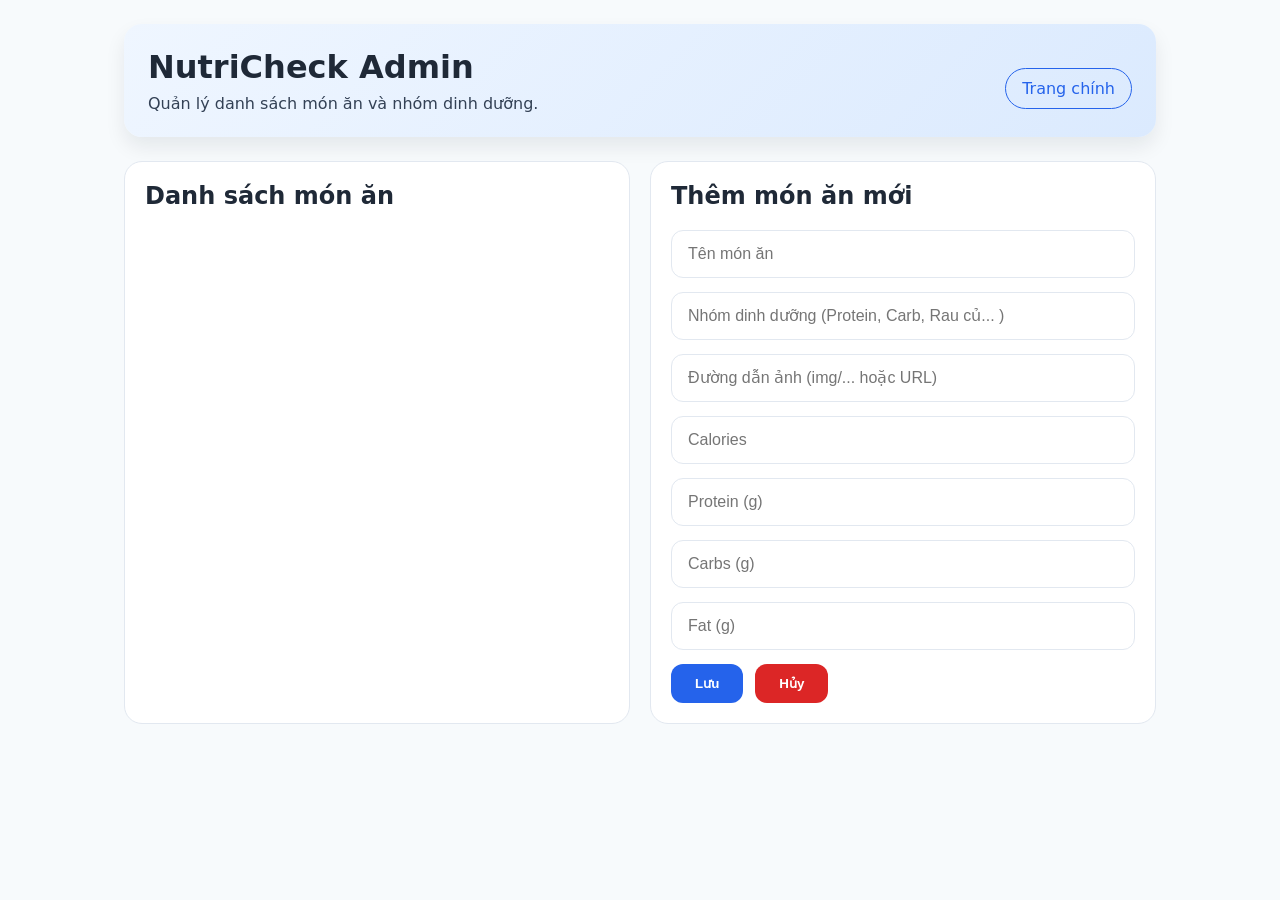
==== admin.html @ 1e6f8107 "nutricheck" ====
<!doctype html>
<html lang="vi">
  <head>
    <meta charset="UTF-8" />
    <meta name="viewport" content="width=device-width, initial-scale=1.0" />
    <title>NutriCheck - Quản trị</title>
    <link rel="stylesheet" href="css/style.css" />
  </head>
  <body>
    <div class="admin-shell container">
      <header class="app-header">
        <div>
          <h1>NutriCheck Admin</h1>
          <p>Quản lý danh sách món ăn và nhóm dinh dưỡng.</p>
        </div>
        <nav class="top-nav">
          <a href="index.html">Trang chính</a>
        </nav>
      </header>

      <main class="admin-panel">
        <section class="panel">
          <h2>Danh sách món ăn</h2>
          <div id="adminMessage"></div>
          <div id="productList"></div>
        </section>

        <section class="panel">
          <h2 id="formTitle">Thêm món ăn mới</h2>
          <form id="productForm" class="admin-form">
            <input
              id="foodName"
              type="text"
              placeholder="Tên món ăn"
              required
            />
            <input
              id="foodGroup"
              type="text"
              placeholder="Nhóm dinh dưỡng (Protein, Carb, Rau củ... )"
            />
            <input
              id="foodImage"
              type="text"
              placeholder="Đường dẫn ảnh (img/... hoặc URL)"
            />
            <input
              id="foodCalories"
              type="number"
              min="0"
              placeholder="Calories"
              required
            />
            <input
              id="foodProtein"
              type="number"
              min="0"
              placeholder="Protein (g)"
              required
            />
            <input
              id="foodCarbs"
              type="number"
              min="0"
              placeholder="Carbs (g)"
              required
            />
            <input
              id="foodFat"
              type="number"
              min="0"
              placeholder="Fat (g)"
              required
            />
            <div class="admin-actions">
              <button id="saveBtn" type="submit">Lưu</button>
              <button id="cancelBtn" type="button" class="danger">Hủy</button>
            </div>
          </form>
        </section>
      </main>
    </div>

    <script src="js/api.js"></script>
    <script src="js/utils.js"></script>
    <script src="js/admin.js"></script>
  </body>
</html>
---- css/style.css ----
:root {
  --bg: #f7fafc;
  --card: #ffffff;
  --text: #1f2937;
  --accent: #2563eb;
  --border: #e2e8f0;
  --success: #16a34a;
  --danger: #dc2626;
}

* {
  box-sizing: border-box;
}

body {
  margin: 0;
  font-family: Inter, system-ui, sans-serif;
  background: var(--bg);
  color: var(--text);
}

.container {
  max-width: 1080px;
  margin: 0 auto;
  padding: 24px;
}

.top-nav {
  display: flex;
  gap: 16px;
  flex-wrap: wrap;
  margin-top: 16px;
}

.top-nav a {
  display: inline-block;
  padding: 10px 16px;
  border-radius: 999px;
  text-decoration: none;
  color: var(--accent);
  border: 1px solid var(--accent);
  transition: all 0.2s ease;
}

.top-nav a:hover {
  background: var(--accent);
  color: white;
}

.app-shell,
.admin-shell {
  padding: 24px;
}

.app-header {
  padding: 24px;
  margin-bottom: 24px;
  border-radius: 18px;
  background: linear-gradient(135deg, #eff6ff, #dbeafe);
  box-shadow: 0 10px 20px rgba(15, 23, 42, 0.08);
  display: flex;
  align-items: center;
  justify-content: space-between;
  gap: 20px;
}

.header-brand {
  display: flex;
  align-items: center;
  gap: 16px;
}

.logo {
  width: 60px;
  height: 60px;
  display: block;
}

.app-header h1 {
  margin: 0 0 8px;
  font-size: clamp(2rem, 2.5vw, 2.8rem);
}

.app-header p {
  margin: 0;
  color: #334155;
}

main {
  display: grid;
  gap: 22px;
}

.panel {
  padding: 20px;
  border-radius: 18px;
  background: var(--card);
  border: 1px solid var(--border);
}

.panel h2 {
  margin-top: 0;
}

.panel-search {
  display: grid;
  gap: 12px;
}

#searchInput,
input[type="text"],
input[type="number"],
textarea,
select {
  width: 100%;
  padding: 14px 16px;
  border: 1px solid var(--border);
  border-radius: 12px;
  font-size: 1rem;
}

button {
  padding: 12px 24px;
  border: none;
  border-radius: 12px;
  background: var(--accent);
  color: white;
  cursor: pointer;
  font-weight: 600;
}

button:hover {
  background: #1d4ed8;
}

.food-card,
.product-card {
  display: grid;
  grid-template-columns: 120px 1fr;
  gap: 18px;
  align-items: start;
  padding: 16px;
  border-radius: 14px;
  margin-bottom: 14px;
  border: 1px solid #e2e8f0;
  background: #f8fafc;
}

.food-card__media,
.product-card__media {
  width: 120px;
}

.food-image,
.product-img {
  width: 100%;
  height: 120px;
  object-fit: cover;
  border-radius: 18px;
  border: 1px solid #e2e8f0;
  background: white;
}

.food-image--placeholder {
  display: grid;
  place-items: center;
  color: #64748b;
  font-size: 0.9rem;
  text-align: center;
  padding: 10px;
}

.food-card__body,
.product-card__body {
  display: grid;
  gap: 10px;
}

.food-group {
  margin: 0;
  color: #334155;
  font-weight: 600;
}

.food-card:last-child,
.product-card:last-child {
  margin-bottom: 0;
}

.food-card h3,
.product-card h3 {
  margin: 0 0 8px;
}

.food-card p,
.product-card p {
  margin: 0;
  color: #475569;
}

.nutri-grid {
  display: grid;
  grid-template-columns: repeat(auto-fit, minmax(140px, 1fr));
  gap: 12px;
  margin-top: 16px;
}

.nutri-item {
  padding: 14px;
  background: white;
  border-radius: 14px;
  border: 1px solid #e2e8f0;
  text-align: center;
}

.nutri-item strong {
  display: block;
  margin-bottom: 8px;
  color: #0f172a;
}

.entry-actions {
  display: flex;
  gap: 12px;
  align-items: center;
  flex-wrap: wrap;
  margin-top: 14px;
}

.entry-controls {
  display: flex;
  gap: 10px;
  align-items: center;
}

.entry-controls input {
  width: 80px;
  padding: 10px 12px;
}

.diary-item {
  padding: 18px;
  border-radius: 16px;
  margin-bottom: 14px;
  border: 1px solid #e2e8f0;
  background: #ffffff;
}

.diary-meta {
  display: flex;
  justify-content: space-between;
  gap: 12px;
  flex-wrap: wrap;
  margin-bottom: 10px;
}

.totals-grid {
  display: grid;
  grid-template-columns: repeat(auto-fit, minmax(130px, 1fr));
  gap: 12px;
  margin-bottom: 18px;
}

.panel-diary {
  display: grid;
  gap: 16px;
}

.admin-panel {
  display: grid;
  gap: 20px;
}

.admin-form {
  display: grid;
  gap: 14px;
}

.admin-actions {
  display: flex;
  gap: 12px;
  flex-wrap: wrap;
}

.text-success {
  color: var(--success);
}

.text-danger {
  color: var(--danger);
}

.message {
  padding: 12px 16px;
  border-radius: 14px;
  margin-bottom: 16px;
  border: 1px solid transparent;
}

.message.info {
  background: #e0f2fe;
  color: #0369a1;
  border-color: #bae6fd;
}

.message.success {
  background: #dcfce7;
  color: #166534;
  border-color: #bbf7d0;
}

.message.error {
  background: #fee2e2;
  color: #991b1b;
  border-color: #fecaca;
}

.admin-actions button.danger {
  background: var(--danger);
}

.admin-actions button.danger:hover {
  background: #b91c1c;
}

@media (min-width: 768px) {
  main {
    grid-template-columns: 1fr 1fr;
  }

  .panel-summary {
    grid-column: span 2;
  }
}

@media (max-width: 720px) {
  .food-card {
    grid-template-columns: 1fr;
  }

  .food-card__media {
    width: 100%;
  }
}
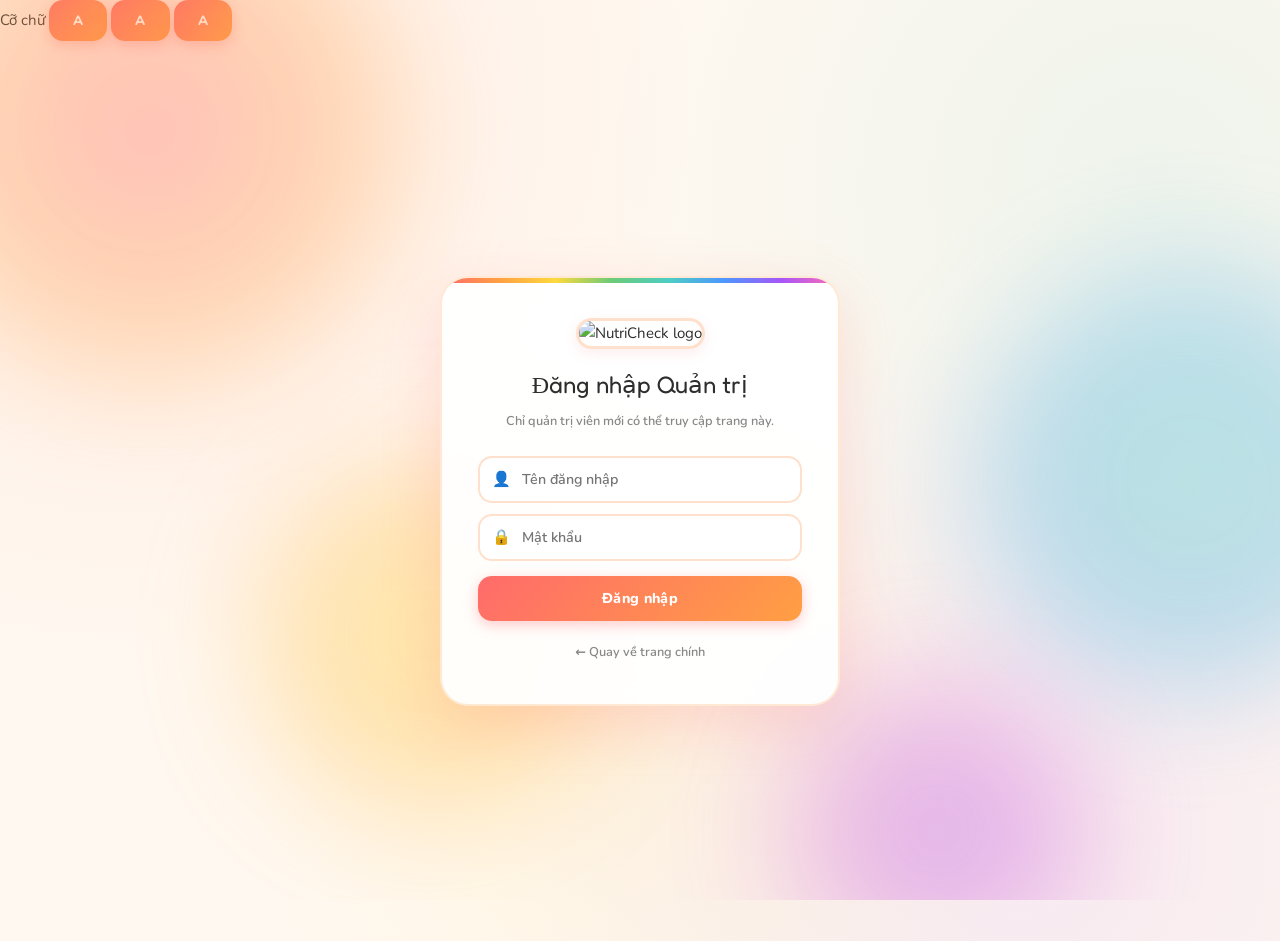
==== commit f65a70c2: "fix: sửa lỗi xem chi tiết món ăn" ====
--- a/admin.html
+++ b/admin.html
@@ -4,17 +4,78 @@
     <meta charset="UTF-8" />
     <meta name="viewport" content="width=device-width, initial-scale=1.0" />
     <title>NutriCheck - Quản trị</title>
+    <link rel="preconnect" href="https://fonts.googleapis.com" />
+    <link rel="preconnect" href="https://fonts.gstatic.com" crossorigin />
+    <link
+      href="https://fonts.googleapis.com/css2?family=DM+Sans:opsz,wght@9..40,300;9..40,400;9..40,500;9..40,600&family=DM+Serif+Display:ital@0;1&display=swap"
+      rel="stylesheet"
+    />
     <link rel="stylesheet" href="css/style.css" />
   </head>
   <body>
-    <div class="admin-shell container">
+    <!-- Nền trang trí -->
+    <div class="bg-blobs">
+      <div class="blob blob-1"></div>
+      <div class="blob blob-2"></div>
+      <div class="blob blob-3"></div>
+      <div class="blob blob-4"></div>
+    </div>
+
+    <!-- Nút điều chỉnh cỡ chữ -->
+    <div class="font-size-bar">
+      <span class="font-size-label">Cỡ chữ</span>
+      <button class="fs-btn" id="fsSmall" title="Nhỏ">A</button>
+      <button class="fs-btn fs-active" id="fsMedium" title="Vừa">A</button>
+      <button class="fs-btn fs-large-btn" id="fsLarge" title="Lớn">A</button>
+    </div>
+
+    <!-- ===== MÀN HÌNH ĐĂNG NHẬP ===== -->
+    <div id="loginScreen" class="login-overlay">
+      <div class="login-card">
+        <div class="login-top-bar"></div>
+        <div class="login-logo-wrap">
+          <img
+            src="https://i.pinimg.com/736x/ec/7d/d2/ec7dd2062f54366da747528c0b5f0b2d.jpg"
+            alt="NutriCheck logo"
+          />
+        </div>
+        <h2>Đăng nhập Quản trị</h2>
+        <p class="login-sub">
+          Chỉ quản trị viên mới có thể truy cập trang này.
+        </p>
+        <div id="loginMessage"></div>
+        <div class="login-form">
+          <div class="input-group">
+            <span class="input-icon">👤</span>
+            <input id="loginUsername" type="text" placeholder="Tên đăng nhập" />
+          </div>
+          <div class="input-group">
+            <span class="input-icon">🔒</span>
+            <input id="loginPassword" type="password" placeholder="Mật khẩu" />
+          </div>
+          <button id="loginBtn">Đăng nhập</button>
+        </div>
+        <a href="index.html" class="login-back">← Quay về trang chính</a>
+      </div>
+    </div>
+
+    <!-- ===== TRANG ADMIN ===== -->
+    <div id="adminScreen" class="admin-shell container" style="display: none">
       <header class="app-header">
-        <div>
-          <h1>NutriCheck Admin</h1>
-          <p>Quản lý danh sách món ăn và nhóm dinh dưỡng.</p>
+        <div class="header-brand">
+          <img
+            class="logo"
+            src="https://i.pinimg.com/736x/ec/7d/d2/ec7dd2062f54366da747528c0b5f0b2d.jpg"
+            alt="NutriCheck logo"
+          />
+          <div>
+            <h1>NutriCheck Admin</h1>
+            <p>Quản lý danh sách món ăn và nhóm dinh dưỡng.</p>
+          </div>
         </div>
         <nav class="top-nav">
           <a href="index.html">Trang chính</a>
+          <button id="logoutBtn" class="btn-logout">Đăng xuất</button>
         </nav>
       </header>
 
@@ -37,7 +98,7 @@
             <input
               id="foodGroup"
               type="text"
-              placeholder="Nhóm dinh dưỡng (Protein, Carb, Rau củ... )"
+              placeholder="Nhóm dinh dưỡng (Protein, Carb, Rau củ...)"
             />
             <input
               id="foodImage"
@@ -48,7 +109,7 @@
               id="foodCalories"
               type="number"
               min="0"
-              placeholder="Calories"
+              placeholder="Calories (kcal)"
               required
             />
             <input
@@ -73,8 +134,10 @@
               required
             />
             <div class="admin-actions">
-              <button id="saveBtn" type="submit">Lưu</button>
-              <button id="cancelBtn" type="button" class="danger">Hủy</button>
+              <button id="saveBtn" type="submit">💾 Lưu</button>
+              <button id="cancelBtn" type="button" class="btn-cancel">
+                ✕ Hủy
+              </button>
             </div>
           </form>
         </section>
@@ -83,6 +146,26 @@
 
     <script src="js/api.js"></script>
     <script src="js/utils.js"></script>
+    <script src="js/auth.js"></script>
     <script src="js/admin.js"></script>
+    <script>
+      // Font size control
+      const root = document.documentElement;
+      const sizes = { fsSmall: "13px", fsMedium: "15px", fsLarge: "17px" };
+      const saved = localStorage.getItem("nc_fontsize") || "fsMedium";
+      root.style.fontSize = sizes[saved];
+      document.getElementById(saved)?.classList.add("fs-active");
+
+      ["fsSmall", "fsMedium", "fsLarge"].forEach((id) => {
+        document.getElementById(id)?.addEventListener("click", () => {
+          root.style.fontSize = sizes[id];
+          localStorage.setItem("nc_fontsize", id);
+          document
+            .querySelectorAll(".fs-btn")
+            .forEach((b) => b.classList.remove("fs-active"));
+          document.getElementById(id).classList.add("fs-active");
+        });
+      });
+    </script>
   </body>
 </html>
--- a/css/style.css
+++ b/css/style.css
@@ -1,344 +1,930 @@
+@import url('https://fonts.googleapis.com/css2?family=Nunito:wght@400;600;700;800;900&family=Fredoka+One&display=swap');
+
 :root {
-  --bg: #f7fafc;
-  --card: #ffffff;
-  --text: #1f2937;
-  --accent: #2563eb;
-  --border: #e2e8f0;
-  --success: #16a34a;
-  --danger: #dc2626;
+    --coral: #ff6b6b;
+    --coral-dark: #e85555;
+    --orange: #ff9f43;
+    --yellow: #ffd93d;
+    --green: #6bcb77;
+    --green-dark: #4caf60;
+    --teal: #4ecdc4;
+    --teal-dark: #38b2aa;
+    --purple: #a855f7;
+    --purple-light: #f3e8ff;
+    --blue: #4d96ff;
+    --blue-light: #e8f2ff;
+    --pink: #ff6eb4;
+    --pink-light: #ffe8f4;
+    --bg: #fff8f0;
+    --card: #ffffff;
+    --text: #2d2d2d;
+    --text-muted: #888;
+    --border: #ffe0cc;
+    --danger: #ff4757;
+    --radius-sm: 14px;
+    --radius-md: 20px;
+    --radius-lg: 28px;
+    --shadow-sm: 0 4px 14px rgba(255, 107, 107, 0.12);
+    --shadow-md: 0 8px 32px rgba(255, 107, 107, 0.18);
+    --shadow-lg: 0 20px 60px rgba(255, 107, 107, 0.2);
+    --shadow-color: 0 6px 24px rgba(78, 205, 196, 0.18);
 }
 
 * {
-  box-sizing: border-box;
+    box-sizing: border-box;
+    margin: 0;
+    padding: 0;
+}
+
+html {
+    font-size: 15px;
 }
 
 body {
-  margin: 0;
-  font-family: Inter, system-ui, sans-serif;
-  background: var(--bg);
-  color: var(--text);
-}
-
+    font-family: 'Nunito', system-ui, sans-serif;
+    font-size: 1rem;
+    line-height: 1.65;
+    color: var(--text);
+    background: var(--bg);
+    background-image:
+        radial-gradient(circle at 10% 10%, #ff6b6b18 0%, transparent 40%),
+        radial-gradient(circle at 90% 20%, #4ecdc418 0%, transparent 40%),
+        radial-gradient(circle at 50% 80%, #ffd93d18 0%, transparent 40%),
+        radial-gradient(circle at 80% 90%, #a855f718 0%, transparent 40%);
+    min-height: 100vh;
+    overflow-x: hidden;
+}
+
+/* ===== BACKGROUND BLOBS ===== */
+.bg-blobs {
+    position: fixed;
+    inset: 0;
+    pointer-events: none;
+    z-index: 0;
+    overflow: hidden;
+}
+
+.blob {
+    position: absolute;
+    border-radius: 50%;
+    filter: blur(60px);
+    opacity: 0.35;
+}
+
+.blob-1 {
+    width: 500px;
+    height: 500px;
+    top: -120px;
+    left: -100px;
+    background: radial-gradient(circle, #ff6b6b, #ffd93d);
+    animation: drift 18s ease-in-out infinite alternate;
+}
+
+.blob-2 {
+    width: 420px;
+    height: 420px;
+    top: 30%;
+    right: -120px;
+    background: radial-gradient(circle, #4ecdc4, #4d96ff);
+    animation: drift 22s ease-in-out infinite alternate-reverse;
+}
+
+.blob-3 {
+    width: 350px;
+    height: 350px;
+    bottom: 10%;
+    left: 20%;
+    background: radial-gradient(circle, #ffd93d, #ff9f43);
+    animation: drift 26s ease-in-out infinite alternate;
+}
+
+.blob-4 {
+    width: 300px;
+    height: 300px;
+    bottom: -80px;
+    right: 15%;
+    background: radial-gradient(circle, #a855f7, #ff6eb4);
+    animation: drift 20s ease-in-out infinite alternate-reverse;
+}
+
+@keyframes drift {
+    from {
+        transform: translate(0, 0) scale(1);
+    }
+
+    to {
+        transform: translate(30px, 20px) scale(1.08);
+    }
+}
+
+/* ===== LAYOUT ===== */
 .container {
-  max-width: 1080px;
-  margin: 0 auto;
-  padding: 24px;
-}
-
+    max-width: 1100px;
+    margin: 0 auto;
+    padding: 28px 24px 48px;
+    position: relative;
+    z-index: 1;
+}
+
+/* ===== HEADER ===== */
+.app-header {
+    display: flex;
+    align-items: center;
+    justify-content: space-between;
+    gap: 20px;
+    padding: 22px 28px;
+    margin-bottom: 28px;
+    border-radius: var(--radius-lg);
+    background: linear-gradient(135deg, #ff6b6b, #ff9f43, #ffd93d);
+    box-shadow: 0 8px 32px rgba(255, 107, 107, 0.35);
+    position: relative;
+    overflow: hidden;
+}
+
+.app-header::before {
+    content: '';
+    position: absolute;
+    top: -40px;
+    right: -40px;
+    width: 160px;
+    height: 160px;
+    background: rgba(255, 255, 255, 0.12);
+    border-radius: 50%;
+}
+
+.app-header::after {
+    content: '';
+    position: absolute;
+    bottom: -60px;
+    left: 40%;
+    width: 200px;
+    height: 200px;
+    background: rgba(255, 255, 255, 0.08);
+    border-radius: 50%;
+}
+
+.header-brand {
+    display: flex;
+    align-items: center;
+    gap: 16px;
+    position: relative;
+    z-index: 1;
+}
+
+.logo {
+    width: 60px;
+    height: 60px;
+    border-radius: var(--radius-md);
+    object-fit: cover;
+    border: 3px solid rgba(255, 255, 255, 0.6);
+    box-shadow: 0 4px 16px rgba(0, 0, 0, 0.15);
+}
+
+.app-header h1 {
+    font-family: 'Fredoka One', cursive;
+    font-size: clamp(1.8rem, 3vw, 2.6rem);
+    font-weight: 400;
+    color: white;
+    letter-spacing: 0.5px;
+    text-shadow: 0 2px 8px rgba(0, 0, 0, 0.15);
+}
+
+.app-header p {
+    color: rgba(255, 255, 255, 0.88);
+    font-size: 0.875rem;
+    font-weight: 600;
+    margin-top: 2px;
+}
+
+/* ===== NAV ===== */
 .top-nav {
-  display: flex;
-  gap: 16px;
-  flex-wrap: wrap;
-  margin-top: 16px;
+    display: flex;
+    align-items: center;
+    gap: 10px;
+    flex-wrap: wrap;
+    position: relative;
+    z-index: 1;
 }
 
 .top-nav a {
-  display: inline-block;
-  padding: 10px 16px;
-  border-radius: 999px;
-  text-decoration: none;
-  color: var(--accent);
-  border: 1px solid var(--accent);
-  transition: all 0.2s ease;
-}
-
-.top-nav a:hover {
-  background: var(--accent);
-  color: white;
-}
-
-.app-shell,
-.admin-shell {
-  padding: 24px;
-}
-
-.app-header {
-  padding: 24px;
-  margin-bottom: 24px;
-  border-radius: 18px;
-  background: linear-gradient(135deg, #eff6ff, #dbeafe);
-  box-shadow: 0 10px 20px rgba(15, 23, 42, 0.08);
-  display: flex;
-  align-items: center;
-  justify-content: space-between;
-  gap: 20px;
-}
-
-.header-brand {
-  display: flex;
-  align-items: center;
-  gap: 16px;
-}
-
-.logo {
-  width: 60px;
-  height: 60px;
-  display: block;
-}
-
-.app-header h1 {
-  margin: 0 0 8px;
-  font-size: clamp(2rem, 2.5vw, 2.8rem);
-}
-
-.app-header p {
-  margin: 0;
-  color: #334155;
-}
-
+    display: inline-block;
+    padding: 10px 22px;
+    border-radius: 999px;
+    text-decoration: none;
+    font-size: 0.875rem;
+    font-weight: 800;
+    color: var(--coral);
+    background: white;
+    border: none;
+    transition: all 0.2s ease;
+    box-shadow: 0 4px 12px rgba(0, 0, 0, 0.1);
+}
+
+.top-nav a:hover,
+.top-nav a.nav-active {
+    background: var(--text);
+    color: white;
+    transform: translateY(-2px);
+    box-shadow: 0 6px 18px rgba(0, 0, 0, 0.2);
+}
+
+/* ===== PANEL ===== */
 main {
-  display: grid;
-  gap: 22px;
+    display: flex;
+    flex-direction: column;
+    gap: 22px;
 }
 
 .panel {
-  padding: 20px;
-  border-radius: 18px;
-  background: var(--card);
-  border: 1px solid var(--border);
+    background: rgba(255, 255, 255, 0.92);
+    backdrop-filter: blur(12px);
+    border-radius: var(--radius-md);
+    border: 2px solid rgba(255, 200, 150, 0.3);
+    padding: 24px 26px;
+    box-shadow: var(--shadow-sm);
+    transition: box-shadow 0.25s, transform 0.25s;
+}
+
+.panel:hover {
+    box-shadow: var(--shadow-md);
+    transform: translateY(-2px);
 }
 
 .panel h2 {
-  margin-top: 0;
-}
-
+    font-family: 'Fredoka One', cursive;
+    font-size: 1.3rem;
+    font-weight: 400;
+    color: var(--text);
+    margin-bottom: 18px;
+    padding-bottom: 14px;
+    border-bottom: 2.5px dashed #ffe0cc;
+    display: flex;
+    align-items: center;
+    gap: 10px;
+}
+
+.panel h2::before {
+    content: '';
+    display: inline-block;
+    width: 6px;
+    height: 24px;
+    background: linear-gradient(to bottom, var(--coral), var(--orange), var(--yellow));
+    border-radius: 4px;
+    flex-shrink: 0;
+}
+
+.panel-desc {
+    font-size: 0.875rem;
+    color: var(--text-muted);
+    margin-bottom: 16px;
+    font-style: italic;
+}
+
+/* ===== SEARCH ===== */
 .panel-search {
-  display: grid;
-  gap: 12px;
-}
-
+    background: linear-gradient(135deg, rgba(78, 205, 196, 0.12), rgba(77, 150, 255, 0.10));
+    border-color: rgba(78, 205, 196, 0.3);
+}
+
+.search-row {
+    display: flex;
+    gap: 12px;
+    align-items: center;
+}
+
+/* ===== INPUTS ===== */
 #searchInput,
 input[type="text"],
 input[type="number"],
+input[type="password"],
 textarea,
 select {
-  width: 100%;
-  padding: 14px 16px;
-  border: 1px solid var(--border);
-  border-radius: 12px;
-  font-size: 1rem;
-}
-
+    width: 100%;
+    padding: 12px 18px;
+    border: 2px solid #ffe0cc;
+    border-radius: var(--radius-sm);
+    font-size: 0.95rem;
+    font-family: 'Nunito', sans-serif;
+    font-weight: 600;
+    color: var(--text);
+    background: white;
+    transition: all 0.2s ease;
+    outline: none;
+}
+
+#searchInput:focus,
+input[type="text"]:focus,
+input[type="number"]:focus,
+input[type="password"]:focus,
+textarea:focus,
+select:focus {
+    border-color: var(--teal);
+    box-shadow: 0 0 0 4px rgba(78, 205, 196, 0.15);
+}
+
+#searchInput {
+    flex: 1;
+}
+
+/* ===== INPUT GROUP ===== */
+.input-group {
+    position: relative;
+}
+
+.input-group .input-icon {
+    position: absolute;
+    left: 14px;
+    top: 50%;
+    transform: translateY(-50%);
+    font-size: 1rem;
+    pointer-events: none;
+}
+
+.input-group input {
+    padding-left: 42px;
+}
+
+/* ===== BUTTONS ===== */
 button {
-  padding: 12px 24px;
-  border: none;
-  border-radius: 12px;
-  background: var(--accent);
-  color: white;
-  cursor: pointer;
-  font-weight: 600;
+    padding: 11px 24px;
+    border: none;
+    border-radius: var(--radius-sm);
+    background: linear-gradient(135deg, var(--coral), var(--orange));
+    color: white;
+    cursor: pointer;
+    font-weight: 800;
+    font-size: 0.9rem;
+    font-family: 'Nunito', sans-serif;
+    letter-spacing: 0.3px;
+    transition: all 0.2s ease;
+    white-space: nowrap;
+    box-shadow: 0 4px 14px rgba(255, 107, 107, 0.35);
 }
 
 button:hover {
-  background: #1d4ed8;
-}
-
-.food-card,
+    background: linear-gradient(135deg, var(--coral-dark), #e0851a);
+    box-shadow: 0 6px 20px rgba(255, 107, 107, 0.45);
+    transform: translateY(-2px);
+}
+
+button:active {
+    transform: translateY(0);
+}
+
+.btn-cancel {
+    background: linear-gradient(135deg, #ffe8f4, #ffd6d6);
+    color: var(--danger);
+    border: 2px solid #ffb3c6;
+    box-shadow: none;
+}
+
+.btn-cancel:hover {
+    background: linear-gradient(135deg, var(--danger), #ff6eb4);
+    color: white;
+    border-color: transparent;
+    box-shadow: 0 4px 14px rgba(255, 71, 87, 0.35);
+}
+
+.btn-logout {
+    padding: 9px 18px;
+    background: transparent;
+    color: var(--danger);
+    border: 2px solid #ffb3c6;
+    border-radius: 999px;
+    font-weight: 700;
+    font-size: 0.875rem;
+    cursor: pointer;
+    font-family: 'Nunito', sans-serif;
+    transition: all 0.2s;
+    box-shadow: none;
+}
+
+.btn-logout:hover {
+    background: linear-gradient(135deg, var(--danger), #ff6eb4);
+    color: white;
+    border-color: transparent;
+    box-shadow: 0 4px 14px rgba(255, 71, 87, 0.35);
+    transform: translateY(-1px);
+}
+
+/* ===== BOTTOM ROW ===== */
+.bottom-row {
+    display: grid;
+    grid-template-columns: 1fr 1fr;
+    gap: 22px;
+}
+
+/* ===== FOOD CARDS ===== */
+#results {
+    display: grid;
+    grid-template-columns: repeat(auto-fill, minmax(190px, 1fr));
+    gap: 18px;
+}
+
+.food-card {
+    display: flex;
+    flex-direction: column;
+    border-radius: var(--radius-md);
+    border: 2px solid #ffe0cc;
+    background: white;
+    overflow: hidden;
+    transition: all 0.25s ease;
+}
+
+.food-card:hover {
+    box-shadow: 0 10px 32px rgba(255, 107, 107, 0.2);
+    transform: translateY(-6px) rotate(-0.5deg);
+    border-color: var(--coral);
+}
+
+.food-card__media {
+    width: 100%;
+}
+
+.food-image {
+    width: 100%;
+    height: 140px;
+    object-fit: cover;
+    display: block;
+}
+
+.food-image--placeholder {
+    width: 100%;
+    height: 140px;
+    display: flex;
+    align-items: center;
+    justify-content: center;
+    font-size: 0.8rem;
+    color: var(--text-muted);
+    background: linear-gradient(135deg, #fff8f0, #ffe8d6);
+    flex-direction: column;
+    gap: 6px;
+}
+
+.food-card__body {
+    display: flex;
+    flex-direction: column;
+    gap: 5px;
+    flex: 1;
+    padding: 13px 14px;
+}
+
+.food-card h3 {
+    font-size: 0.95rem;
+    font-weight: 800;
+    color: var(--text);
+    line-height: 1.3;
+}
+
+.food-group {
+    display: inline-block;
+    font-size: 0.72rem;
+    font-weight: 800;
+    color: white;
+    background: linear-gradient(135deg, var(--teal), var(--blue));
+    padding: 2px 10px;
+    border-radius: 999px;
+    width: fit-content;
+}
+
+.food-card p {
+    font-size: 0.8rem;
+    color: var(--text-muted);
+    font-weight: 600;
+}
+
+.entry-actions {
+    display: flex;
+    flex-direction: column;
+    gap: 7px;
+    margin-top: auto;
+    padding: 10px 14px 13px;
+    border-top: 2px dashed #ffe0cc;
+}
+
+.entry-actions .detailBtn {
+    background: transparent;
+    color: var(--teal-dark);
+    border: 2px solid var(--teal);
+    padding: 7px 12px;
+    font-size: 0.8rem;
+    width: 100%;
+    box-shadow: none;
+}
+
+.entry-actions .detailBtn:hover {
+    background: linear-gradient(135deg, var(--teal), var(--blue));
+    color: white;
+    border-color: transparent;
+    box-shadow: 0 4px 12px rgba(78, 205, 196, 0.35);
+}
+
+.entry-controls {
+    display: flex;
+    gap: 7px;
+    align-items: center;
+}
+
+.entry-controls input {
+    width: 56px;
+    padding: 7px 8px;
+    font-size: 0.85rem;
+    text-align: center;
+}
+
+.entry-controls .addDiaryBtn {
+    flex: 1;
+    background: linear-gradient(135deg, var(--orange), var(--yellow));
+    color: var(--text);
+    padding: 7px 10px;
+    font-size: 0.8rem;
+    box-shadow: 0 3px 10px rgba(255, 159, 67, 0.35);
+}
+
+.entry-controls .addDiaryBtn:hover {
+    background: linear-gradient(135deg, #e0851a, #e6c200);
+    box-shadow: 0 5px 16px rgba(255, 159, 67, 0.45);
+}
+
+/* ===== EMPTY STATE ===== */
+.empty-state {
+    text-align: center;
+    padding: 36px 16px;
+    color: var(--text-muted);
+}
+
+.empty-icon {
+    font-size: 3rem;
+    margin-bottom: 12px;
+    animation: bounce 2s ease-in-out infinite;
+}
+
+@keyframes bounce {
+
+    0%,
+    100% {
+        transform: translateY(0);
+    }
+
+    50% {
+        transform: translateY(-8px);
+    }
+}
+
+/* ===== NUTRI GRID ===== */
+.nutri-grid {
+    display: grid;
+    grid-template-columns: repeat(auto-fit, minmax(100px, 1fr));
+    gap: 12px;
+}
+
+.nutri-item {
+    padding: 16px 10px;
+    border-radius: var(--radius-sm);
+    border: 2px solid transparent;
+    text-align: center;
+    transition: all 0.2s;
+    background: linear-gradient(white, white) padding-box,
+        linear-gradient(135deg, var(--coral), var(--orange), var(--yellow)) border-box;
+}
+
+.nutri-item:nth-child(2) {
+    background: linear-gradient(white, white) padding-box,
+        linear-gradient(135deg, var(--teal), var(--blue)) border-box;
+}
+
+.nutri-item:nth-child(3) {
+    background: linear-gradient(white, white) padding-box,
+        linear-gradient(135deg, var(--green), var(--teal)) border-box;
+}
+
+.nutri-item:nth-child(4) {
+    background: linear-gradient(white, white) padding-box,
+        linear-gradient(135deg, var(--purple), var(--pink)) border-box;
+}
+
+.nutri-item:hover {
+    transform: scale(1.04);
+    box-shadow: var(--shadow-sm);
+}
+
+.nutri-item strong {
+    display: block;
+    font-size: 1.15rem;
+    font-weight: 900;
+    color: var(--text);
+    margin-bottom: 3px;
+}
+
+.nutri-item {
+    font-size: 0.78rem;
+    color: var(--text-muted);
+    font-weight: 700;
+}
+
+/* ===== DIARY ===== */
+.panel-diary {
+    display: flex;
+    flex-direction: column;
+    gap: 14px;
+}
+
+.diary-item {
+    padding: 14px 16px;
+    border-radius: var(--radius-sm);
+    border: 2px solid #ffe0cc;
+    background: linear-gradient(135deg, #fff8f0, white);
+    transition: all 0.2s;
+}
+
+.diary-item:hover {
+    background: linear-gradient(135deg, #fff0e6, #ffe8f4);
+    border-color: var(--coral);
+    transform: translateX(4px);
+}
+
+.diary-meta {
+    display: flex;
+    justify-content: space-between;
+    gap: 10px;
+    flex-wrap: wrap;
+    margin-bottom: 5px;
+}
+
+.diary-meta h3 {
+    font-size: 0.9rem;
+    font-weight: 800;
+}
+
+.diary-meta p {
+    font-size: 0.82rem;
+    color: var(--text-muted);
+    font-weight: 600;
+}
+
+.diary-item>p {
+    font-size: 0.8rem;
+    color: var(--text-muted);
+    margin-bottom: 10px;
+    font-weight: 600;
+}
+
+.diary-item .danger {
+    margin-top: 8px;
+    padding: 6px 14px;
+    font-size: 0.78rem;
+}
+
+.totals-grid {
+    display: grid;
+    grid-template-columns: repeat(auto-fit, minmax(90px, 1fr));
+    gap: 10px;
+    margin-bottom: 14px;
+}
+
+/* ===== ADMIN ===== */
+.admin-panel {
+    display: grid;
+    gap: 20px;
+}
+
+.admin-form {
+    display: grid;
+    gap: 12px;
+}
+
+.admin-actions {
+    display: flex;
+    gap: 10px;
+    flex-wrap: wrap;
+}
+
+/* ===== PRODUCT CARD ===== */
 .product-card {
-  display: grid;
-  grid-template-columns: 120px 1fr;
-  gap: 18px;
-  align-items: start;
-  padding: 16px;
-  border-radius: 14px;
-  margin-bottom: 14px;
-  border: 1px solid #e2e8f0;
-  background: #f8fafc;
-}
-
-.food-card__media,
+    display: grid;
+    grid-template-columns: 96px 1fr;
+    gap: 16px;
+    align-items: start;
+    padding: 14px 16px;
+    border-radius: var(--radius-sm);
+    margin-bottom: 12px;
+    border: 2px solid #ffe0cc;
+    background: linear-gradient(135deg, #fff8f0, white);
+    transition: all 0.2s;
+}
+
+.product-card:hover {
+    background: linear-gradient(135deg, #eafff8, white);
+    border-color: var(--teal);
+    transform: translateX(4px);
+}
+
+.product-card:last-child {
+    margin-bottom: 0;
+}
+
 .product-card__media {
-  width: 120px;
-}
-
-.food-image,
+    width: 96px;
+}
+
 .product-img {
-  width: 100%;
-  height: 120px;
-  object-fit: cover;
-  border-radius: 18px;
-  border: 1px solid #e2e8f0;
-  background: white;
-}
-
-.food-image--placeholder {
-  display: grid;
-  place-items: center;
-  color: #64748b;
-  font-size: 0.9rem;
-  text-align: center;
-  padding: 10px;
-}
-
-.food-card__body,
+    width: 96px;
+    height: 96px;
+    object-fit: cover;
+    border-radius: var(--radius-sm);
+    border: 2px solid #ffe0cc;
+}
+
 .product-card__body {
-  display: grid;
-  gap: 10px;
-}
-
-.food-group {
-  margin: 0;
-  color: #334155;
-  font-weight: 600;
-}
-
-.food-card:last-child,
-.product-card:last-child {
-  margin-bottom: 0;
-}
-
-.food-card h3,
+    display: flex;
+    flex-direction: column;
+    gap: 5px;
+}
+
 .product-card h3 {
-  margin: 0 0 8px;
-}
-
-.food-card p,
+    font-size: 0.92rem;
+    font-weight: 800;
+}
+
 .product-card p {
-  margin: 0;
-  color: #475569;
-}
-
-.nutri-grid {
-  display: grid;
-  grid-template-columns: repeat(auto-fit, minmax(140px, 1fr));
-  gap: 12px;
-  margin-top: 16px;
-}
-
-.nutri-item {
-  padding: 14px;
-  background: white;
-  border-radius: 14px;
-  border: 1px solid #e2e8f0;
-  text-align: center;
-}
-
-.nutri-item strong {
-  display: block;
-  margin-bottom: 8px;
-  color: #0f172a;
-}
-
-.entry-actions {
-  display: flex;
-  gap: 12px;
-  align-items: center;
-  flex-wrap: wrap;
-  margin-top: 14px;
-}
-
-.entry-controls {
-  display: flex;
-  gap: 10px;
-  align-items: center;
-}
-
-.entry-controls input {
-  width: 80px;
-  padding: 10px 12px;
-}
-
-.diary-item {
-  padding: 18px;
-  border-radius: 16px;
-  margin-bottom: 14px;
-  border: 1px solid #e2e8f0;
-  background: #ffffff;
-}
-
-.diary-meta {
-  display: flex;
-  justify-content: space-between;
-  gap: 12px;
-  flex-wrap: wrap;
-  margin-bottom: 10px;
-}
-
-.totals-grid {
-  display: grid;
-  grid-template-columns: repeat(auto-fit, minmax(130px, 1fr));
-  gap: 12px;
-  margin-bottom: 18px;
-}
-
-.panel-diary {
-  display: grid;
-  gap: 16px;
-}
-
-.admin-panel {
-  display: grid;
-  gap: 20px;
-}
-
-.admin-form {
-  display: grid;
-  gap: 14px;
-}
-
-.admin-actions {
-  display: flex;
-  gap: 12px;
-  flex-wrap: wrap;
-}
-
-.text-success {
-  color: var(--success);
-}
-
-.text-danger {
-  color: var(--danger);
-}
-
+    font-size: 0.8rem;
+    color: var(--text-muted);
+    font-weight: 600;
+}
+
+/* ===== MESSAGES ===== */
 .message {
-  padding: 12px 16px;
-  border-radius: 14px;
-  margin-bottom: 16px;
-  border: 1px solid transparent;
+    padding: 14px 18px;
+    border-radius: var(--radius-sm);
+    margin-bottom: 14px;
+    border: 2px solid transparent;
+    font-size: 0.875rem;
+    font-weight: 700;
 }
 
 .message.info {
-  background: #e0f2fe;
-  color: #0369a1;
-  border-color: #bae6fd;
+    background: linear-gradient(135deg, #eafff8, #e8f9ff);
+    color: #1a7a6b;
+    border-color: var(--teal);
 }
 
 .message.success {
-  background: #dcfce7;
-  color: #166534;
-  border-color: #bbf7d0;
+    background: linear-gradient(135deg, #eaffea, #f0fff4);
+    color: #2a7a3a;
+    border-color: var(--green);
 }
 
 .message.error {
-  background: #fee2e2;
-  color: #991b1b;
-  border-color: #fecaca;
-}
-
-.admin-actions button.danger {
-  background: var(--danger);
-}
-
-.admin-actions button.danger:hover {
-  background: #b91c1c;
-}
-
-@media (min-width: 768px) {
-  main {
-    grid-template-columns: 1fr 1fr;
-  }
-
-  .panel-summary {
-    grid-column: span 2;
-  }
-}
-
-@media (max-width: 720px) {
-  .food-card {
-    grid-template-columns: 1fr;
-  }
-
-  .food-card__media {
+    background: linear-gradient(135deg, #ffe8f4, #fff0f0);
+    color: var(--danger);
+    border-color: #ffb3c6;
+}
+
+.danger {
+    background: linear-gradient(135deg, #ffe8f4, #fff0f0) !important;
+    color: var(--danger) !important;
+    border: 2px solid #ffb3c6 !important;
+}
+
+.danger:hover {
+    background: linear-gradient(135deg, var(--danger), var(--pink)) !important;
+    color: white !important;
+    border-color: transparent !important;
+    box-shadow: 0 4px 14px rgba(255, 71, 87, 0.35) !important;
+}
+
+/* ===== LOGIN SCREEN ===== */
+.login-overlay {
+    display: flex;
+    align-items: center;
+    justify-content: center;
+    min-height: 100vh;
+    padding: 24px;
+    position: relative;
+    z-index: 1;
+}
+
+.login-card {
+    background: rgba(255, 255, 255, 0.95);
+    backdrop-filter: blur(16px);
+    border-radius: var(--radius-lg);
+    padding: 40px 36px;
     width: 100%;
-  }
-}
+    max-width: 400px;
+    border: 2px solid rgba(255, 200, 150, 0.4);
+    box-shadow: var(--shadow-lg);
+    text-align: center;
+    position: relative;
+    overflow: hidden;
+}
+
+.login-top-bar {
+    position: absolute;
+    top: 0;
+    left: 0;
+    right: 0;
+    height: 5px;
+    background: linear-gradient(to right, var(--coral), var(--orange), var(--yellow), var(--green), var(--teal), var(--blue), var(--purple), var(--pink));
+}
+
+.login-logo-wrap img {
+    width: 70px;
+    height: 70px;
+    border-radius: var(--radius-md);
+    border: 3px solid #ffe0cc;
+    margin-bottom: 16px;
+    box-shadow: var(--shadow-sm);
+}
+
+.login-card h2 {
+    font-family: 'Fredoka One', cursive;
+    font-size: 1.6rem;
+    font-weight: 400;
+    color: var(--text);
+    margin-bottom: 6px;
+}
+
+.login-sub {
+    color: var(--text-muted);
+    font-size: 0.85rem;
+    font-weight: 600;
+    margin-bottom: 24px;
+}
+
+.login-form {
+    display: flex;
+    flex-direction: column;
+    gap: 11px;
+    margin-bottom: 18px;
+    text-align: left;
+}
+
+.login-form button {
+    width: 100%;
+    padding: 13px;
+    font-size: 0.95rem;
+    margin-top: 4px;
+}
+
+.login-back {
+    display: inline-block;
+    color: var(--text-muted);
+    text-decoration: none;
+    font-size: 0.85rem;
+    font-weight: 600;
+    transition: color 0.2s;
+}
+
+.login-back:hover {
+    color: var(--coral);
+}
+
+/* ===== RESPONSIVE ===== */
+@media (max-width: 860px) {
+    .bottom-row {
+        grid-template-columns: 1fr;
+    }
+
+    .admin-panel {
+        grid-template-columns: 1fr;
+    }
+}
+
+@media (max-width: 640px) {
+    .app-header {
+        flex-direction: column;
+        align-items: flex-start;
+        padding: 18px 20px;
+    }
+
+    #results {
+        grid-template-columns: 1fr 1fr;
+    }
+
+    .container {
+        padding: 16px 14px 40px;
+    }
+
+    .login-card {
+        padding: 32px 22px;
+    }
+}
+
+@media (max-width: 420px) {
+    #results {
+        grid-template-columns: 1fr 1fr;
+    }
+
+    .product-card {
+        grid-template-columns: 1fr;
+    }
+
+    .product-card__media {
+        width: 100%;
+    }
+
+    .product-img {
+        width: 100%;
+        height: 160px;
+    }
+}
